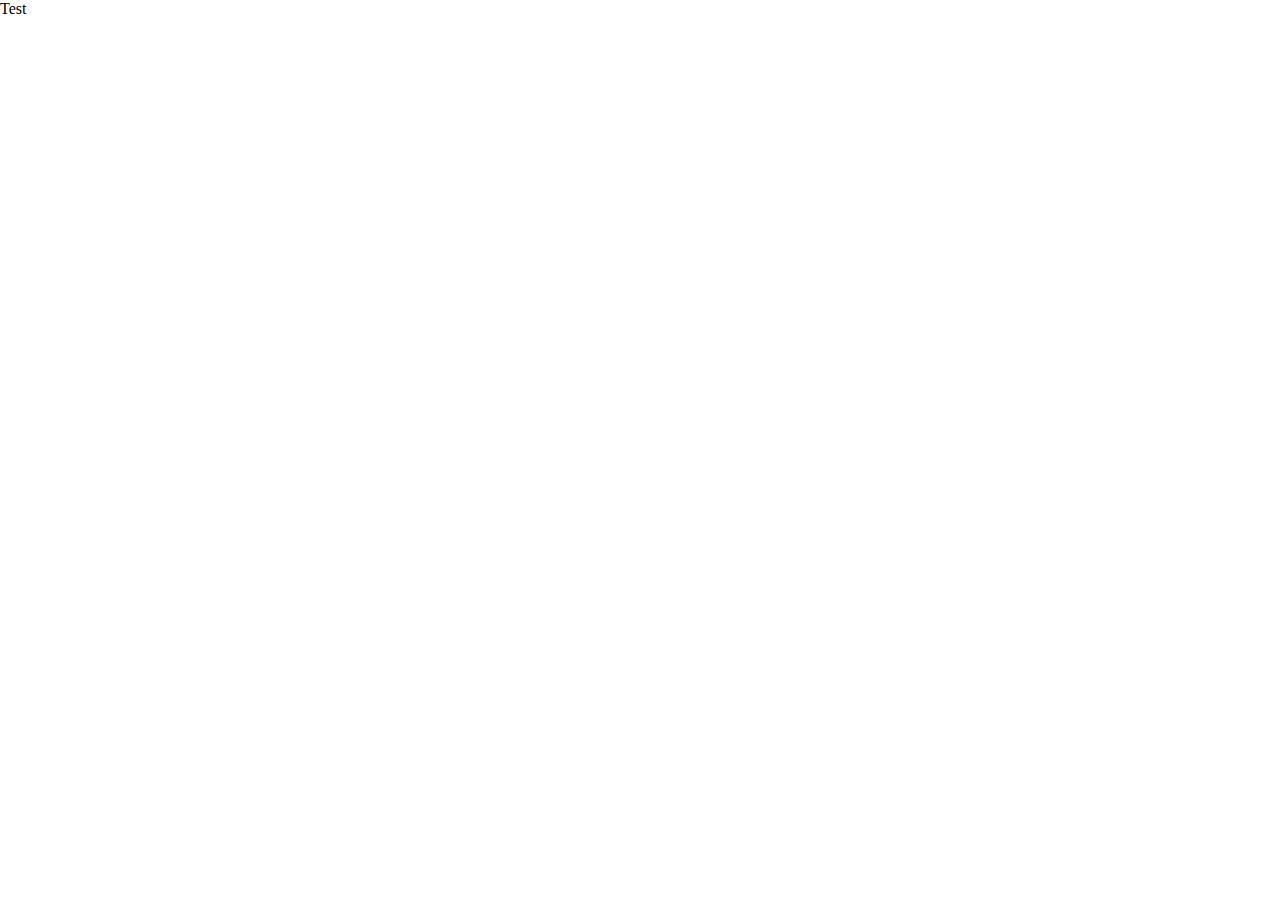
==== word-analytic/index.html @ 2bf8a6c0 "first commit" ====
<!DOCTYPE html>
<html>
  <head>
    <meta charset="utf-8" />
    <meta http-equiv="X-UA-Compatible" content="IE=edge" />
    <title>Word Analytics(Counts)</title>
    <meta name="description" content="" />
    <meta name="viewport" content="width=device-width, initial-scale=1" />
    <link rel="preconnect" href="https://fonts.googleapis.com" />
    <link rel="preconnect" href="https://fonts.gstatic.com" crossorigin />
    <link
      href="https://fonts.googleapis.com/css2?family=Inter+Tight:ital,wght@0,100..900;1,100..900&display=swap"
      rel="stylesheet"
    />
    <link
      rel="stylesheet"
      href="https://cdnjs.cloudflare.com/ajax/libs/font-awesome/6.7.2/css/all.min.css"
      integrity="sha512-Evv84Mr4kqVGRNSgIGL/F/aIDqQb7xQ2vcrdIwxfjThSH8CSR7PBEakCr51Ck+w+/U6swU2Im1vVX0SVk9ABhg=="
      crossorigin="anonymous"
      referrerpolicy="no-referrer"
    />
    <link rel="stylesheet" href="style.css" />

    <script src="script.js" defer></script>
  </head>
  <body>
    Test
  </body>
</html>
---- word-analytic/style.css ----
* {
  margin: 0;
  padding: 0;
  box-sizing: border-box;
}
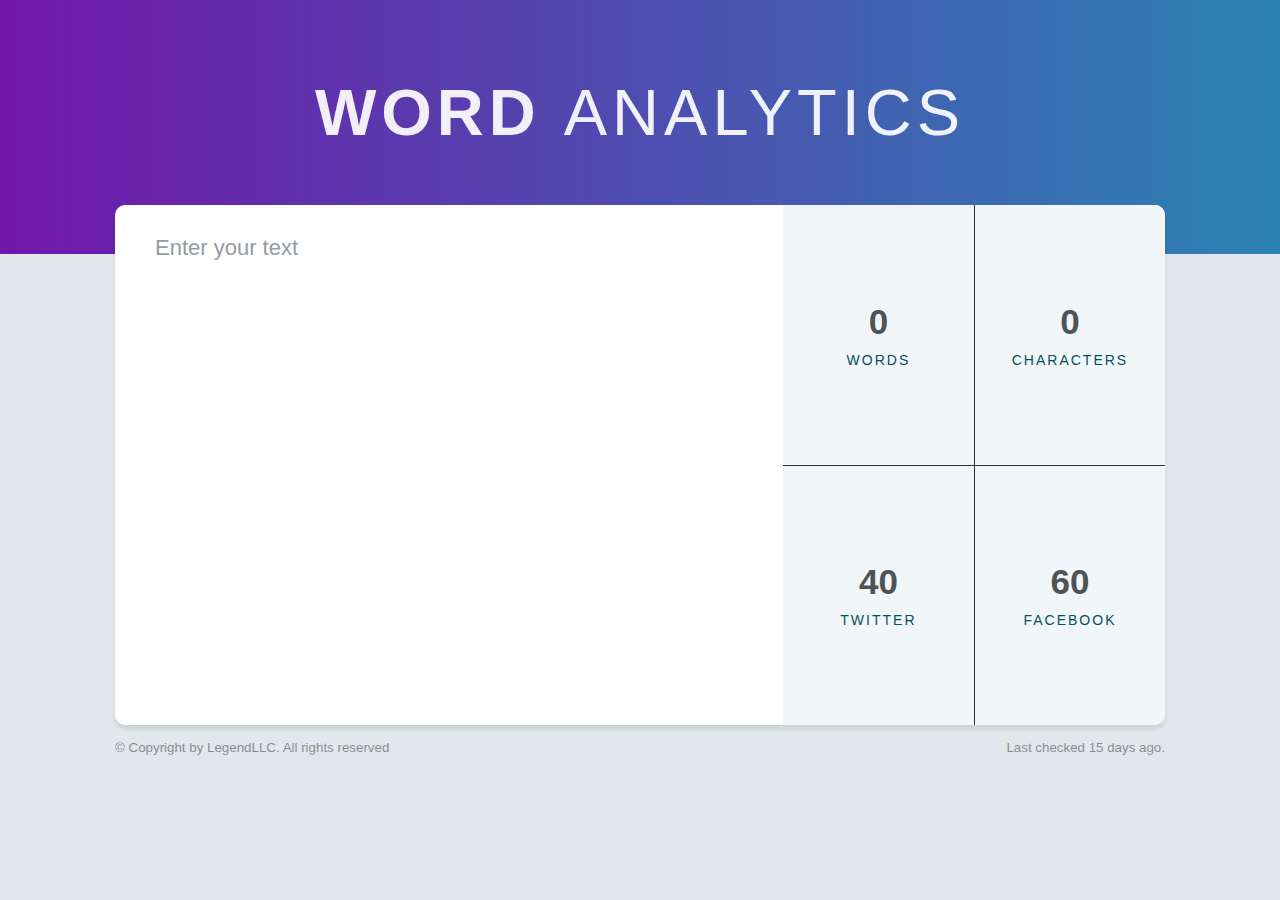
==== commit bf71506e: "modified index, css, script file" ====
--- a/word-analytic/index.html
+++ b/word-analytic/index.html
@@ -24,6 +24,41 @@
     <script src="script.js" defer></script>
   </head>
   <body>
-    Test
+    <div class="background"></div>
+
+    <h1 class="first-heading">
+      Word
+      <span class="first-heading--special">Analytics</span>
+    </h1>
+
+    <div class="container">
+      <textarea class="textarea" spellcheck="false" placeholder="Enter your text"></textarea>
+
+      <section class="stats">
+        <section class="stat">
+          <span class="stat__number stat__number--words">0</span>
+          <h2 class="second-heading">Words</h2>
+        </section>
+        <section class="stat">
+          <span class="stat__number stat__number--characters">0</span>
+          <h2 class="second-heading">Characters</h2>
+        </section>
+        <section class="stat">
+          <span class="stat__number stat__number--twitter">40</span>
+          <h2 class="second-heading">Twitter</h2>
+        </section>
+        <section class="stat">
+          <span class="stat__number stat__number--facebook">60</span>
+          <h2 class="second-heading">Facebook</h2>
+        </section>
+      </section>
+    </div>
+
+    <footer class="footer">
+      <small class="copyright"
+        >&copy; Copyright by LegendLLC. All rights reserved</small
+      >
+      <small class="data">Last checked 15 days ago.</small>
+    </footer>
   </body>
 </html>
--- a/word-analytic/style.css
+++ b/word-analytic/style.css
@@ -4,3 +4,151 @@
   box-sizing: border-box;
 }
 
+textarea {
+  all: unset;
+}
+
+body {
+  font-family: 'Inter', sans-serif;
+  background-color: #e1e8eb;
+  display: flex;
+  flex-direction: column;
+  align-items: center;
+}
+
+.background {
+  position: absolute;
+  top: 0;
+  z-index: -1;
+  height: 254px;
+  width: 100%;
+  background-image: linear-gradient(
+    to right, 
+    rgba(101, 0, 163, 0.9), 
+    rgba(24, 120, 175, 0.9 )
+    ),
+    url('https://images.unsplash.com/photo-1546453667-8a8d2d07bc20?ixlib=rb-4.0.3&ixid=MnwxMjA3fDB8MHxwaG90by1wYWdlfHx8fGVufDB8fHx8&auto=format&fit=crop&w=1974&q=100');
+}
+
+.first-heading {
+  font-size: 65px;
+  letter-spacing: 5px;
+  text-transform: uppercase;
+  color: rgba(255, 255, 255, 0.92);
+  margin-top: 75px;
+}
+
+.first-heading--special {
+  font-weight: 300;
+}
+
+.container {
+  width: 1050px;
+  height: 520px;
+  background-color: #fff;
+  border-radius: 10px;
+  box-shadow: 0 4px 4px rgba(0, 0, 0, 0.1);
+  margin-top: 55px;
+  display: flex;
+  overflow: hidden;
+
+}
+
+.textarea {
+  resize: none;
+  flex: 2;
+  font: inherit;
+  padding: 30px 40px;
+  font-size: 22px;
+}
+
+.textarea::placeholder {
+  font-weight: 500;
+  color: #959c9f;
+}
+
+.stats {
+  flex: 1.3;
+  background-color: #f1f6f8;
+  display: flex;
+  flex-wrap: wrap;
+}
+
+.stat {
+  flex: 1 150px;
+  display: flex;
+  flex-direction: column;
+  justify-content: center;
+  align-items: center;
+}
+
+.stat:nth-child(1),
+.stat:nth-child(2) {
+  border-bottom: 1px solid rgba(0, 0, 0, 0.8);
+}
+
+.stat:nth-child(2),
+.stat:nth-child(4)
+ {
+  border-left: 1px solid rgba(0, 0, 0, 0.8);
+}
+
+.stat__number {
+  color: #4d5457;
+  font-weight: 600;
+  font-size: 35px;
+  margin-bottom: 10px;
+}
+
+.stat__number--limit {
+  color: red;
+}
+
+.second-heading {
+  font-size: 14px;
+  text-transform: uppercase;
+  letter-spacing: 2px;
+  font-weight: 500;
+  color: #064e66;
+}
+
+.footer {
+  width: 1050px;
+  margin: 15px 0;
+  display: flex;
+  justify-content: space-between;
+  opacity: 0.4;
+}
+
+@media (max-width: 1150px) {
+  .container {
+    width: 85vw;
+    flex-direction: column;
+  }
+
+  .first-heading {
+    font-size: 7vw;
+  }
+
+  .stat {
+    padding: 15px 10px;
+  }
+
+  .stat:nth-child(1),
+  .stat:nth-child(2),
+  .stat:nth-child(4) {
+    border: none;
+  }
+
+  .stat__number {
+    font-size: 20px;
+  }
+
+  .footer {
+    width: initial;
+    flex-direction: column;
+    align-items: center;
+  }
+}
+
+
